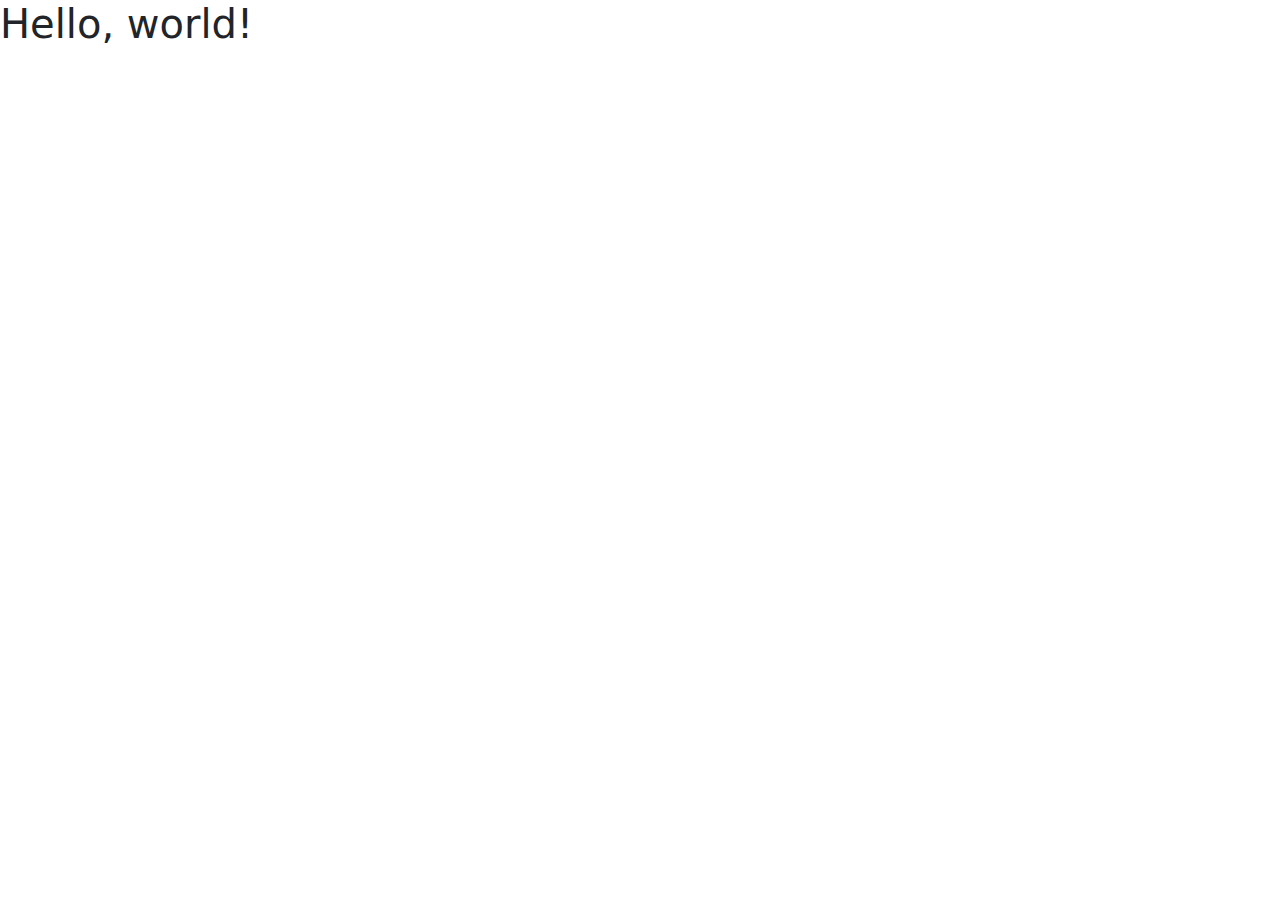
==== index.html @ e68e58ad "first commit" ====
<!doctype html>
<html lang="en">

<head>
    <meta charset="utf-8">
    <meta name="viewport" content="width=device-width, initial-scale=1">
    <title>Business Redesign - </title>
    <link href="https://cdn.jsdelivr.net/npm/bootstrap@5.3.3/dist/css/bootstrap.min.css" rel="stylesheet"
        integrity="sha384-QWTKZyjpPEjISv5WaRU9OFeRpok6YctnYmDr5pNlyT2bRjXh0JMhjY6hW+ALEwIH" crossorigin="anonymous">
        <link rel="stylesheet" href="./styles/styles.css">
</head>

<body>
    <h1>Hello, world!</h1>


    <script src="https://cdn.jsdelivr.net/npm/bootstrap@5.3.3/dist/js/bootstrap.bundle.min.js"
        integrity="sha384-YvpcrYf0tY3lHB60NNkmXc5s9fDVZLESaAA55NDzOxhy9GkcIdslK1eN7N6jIeHz"
        crossorigin="anonymous"></script>
    <script src="./scripts/app.js"></script>
</body>

</html>
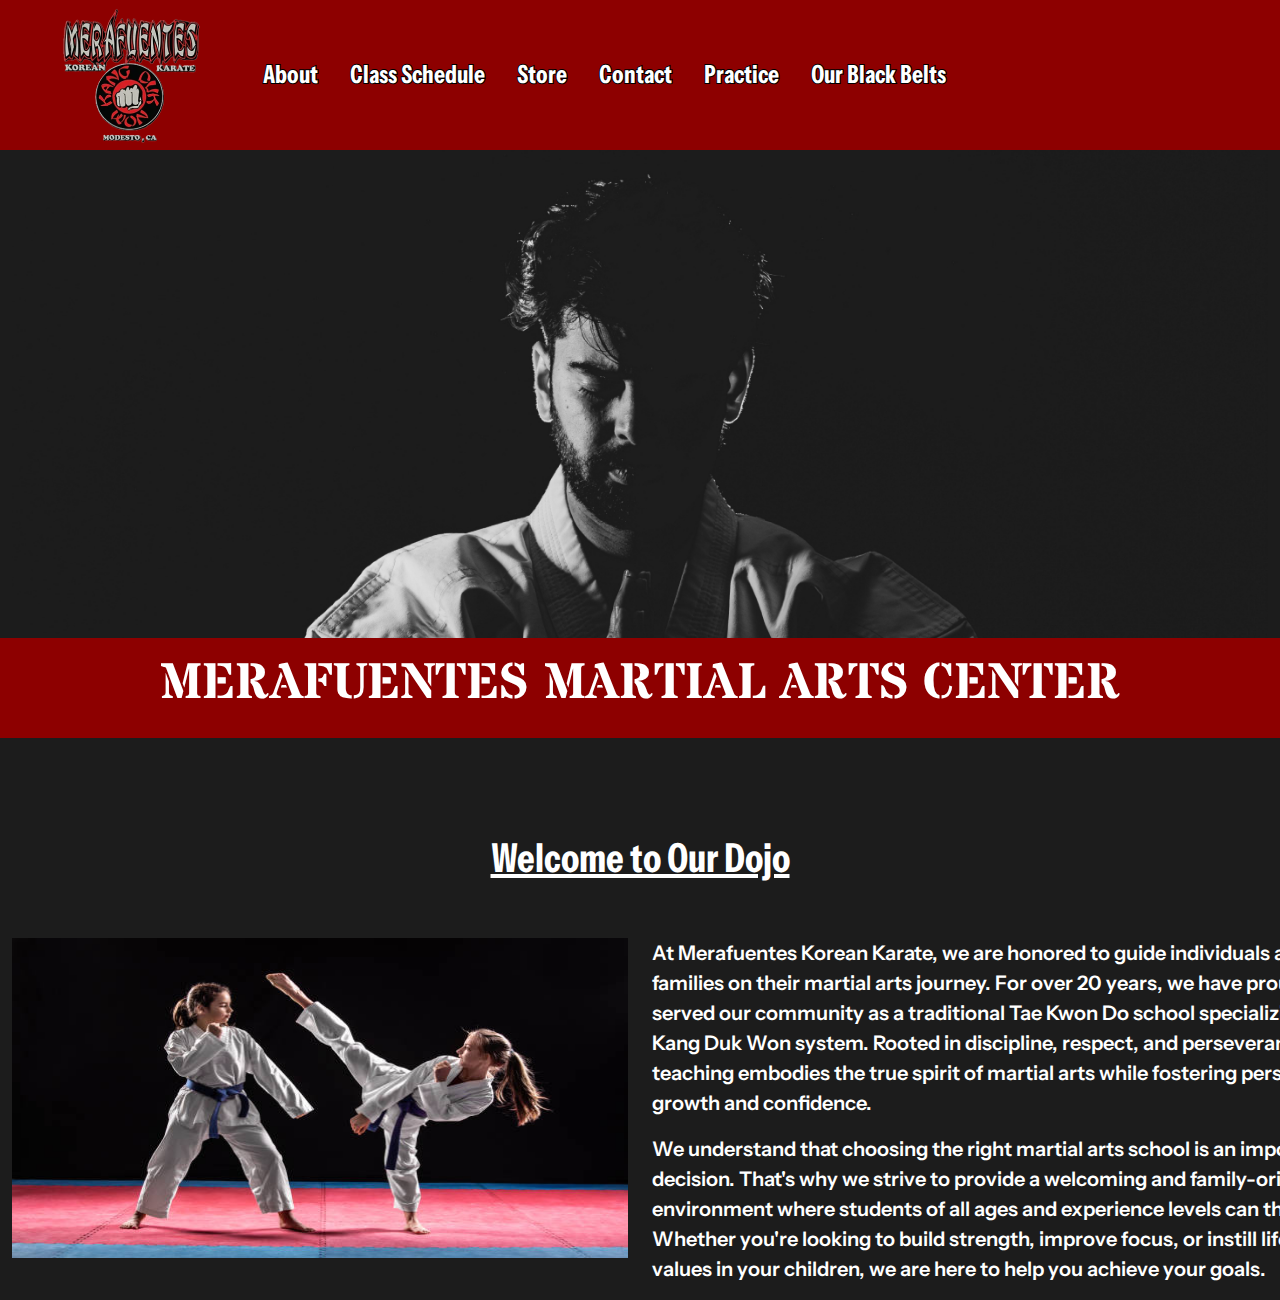
==== commit 5870f993: "home and about, fonts, some assets" ====
--- a/index.html
+++ b/index.html
@@ -4,14 +4,90 @@
 <head>
     <meta charset="utf-8">
     <meta name="viewport" content="width=device-width, initial-scale=1">
-    <title>Business Redesign - </title>
+    <title>Merafuentes Karate - Home Page</title>
     <link href="https://cdn.jsdelivr.net/npm/bootstrap@5.3.3/dist/css/bootstrap.min.css" rel="stylesheet"
         integrity="sha384-QWTKZyjpPEjISv5WaRU9OFeRpok6YctnYmDr5pNlyT2bRjXh0JMhjY6hW+ALEwIH" crossorigin="anonymous">
-        <link rel="stylesheet" href="./styles/styles.css">
+    <link rel="stylesheet" href="./styles/styles.css">
+    <link rel="stylesheet" href="./styles/tempStyles.css">
 </head>
 
 <body>
-    <h1>Hello, world!</h1>
+
+
+    <nav>
+        <div class="container-fluid NBG">
+            <div class="row">
+                <div class="col">
+                    <ul class="nav NBS d-flex align-items-center">
+                        <li>
+                            <a href="index.html"><img src="./assets/MLogo.png" alt="Dojo Logo"></a>
+                        </li>
+                        <li class="nav-item">
+                            <a class="nav-link NBC" aria-current="page" href="./pages/about.html">About</a>
+                        </li>
+                        <li class="nav-item">
+                            <a class="nav-link NBC" href="./pages/classSchedule.html">Class Schedule</a>
+                        </li>
+                        <li class="nav-item">
+                            <a class="nav-link NBC" href="./pages/store.html">Store</a>
+                        </li>
+                        <li class="nav-item">
+                            <a class="nav-link NBC" href="./pages/contact.html">Contact</a>
+                        </li>
+                        <li class="nav-item">
+                            <a class="nav-link NBC" href="./pages/practice.html">Practice</a>
+                        </li>
+                        <li class="nav-item">
+                            <a class="nav-link NBC" href="./pages/ourBlackBelts.html">Our Black Belts</a>
+                        </li>
+                    </ul>
+                </div>
+            </div>
+        </div>
+    </nav>
+
+
+    <section>
+        <div class="container-fluid pb-5">
+            <div class="row">
+                <div class="col">
+                    <img class="HBG" src="./assets/background 2.jpg" alt="Martial Artist Meditating">
+                </div>
+            </div>
+            <div class="row HCBG text-center d-flex align-items-center">
+                <h1 class="HFS">MERAFUENTES MARTIAL ARTS CENTER</h1>
+            </div>
+        </div>
+    </section>
+
+
+
+    <section>
+        <div class="container mt-5 text-center">
+            <div class="row">
+                <div class="col">
+                    <h2 class="HTS">Welcome to Our Dojo</h2>
+                </div>
+            </div>
+        </div>
+        <div class="container-fluid mt-5 d-flex justify-content-center">
+            <div class="row">
+                <div class="col-6 d-flex justify-content-center">
+                    <img class="CIS" src="./assets/card1.jpg" alt="High Side kick demonstration">
+                </div>
+                <div class="col-6">
+                    <p class="CTS">At Merafuentes Korean Karate, we are honored to guide individuals and families on their martial
+                        arts journey. For over 20 years, we have proudly served our community as a traditional Tae Kwon
+                        Do school specializing in the Kang Duk Won system. Rooted in discipline, respect, and
+                        perseverance, our teaching embodies the true spirit of martial arts while fostering personal
+                        growth and confidence.</p>
+                        <p class="CTS">
+                            We understand that choosing the right martial arts school is an important decision. That's why we strive to provide a welcoming and family-oriented environment where students of all ages and experience levels can thrive. Whether you're looking to build strength, improve focus, or instill lifelong values in your children, we are here to help you achieve your goals.
+                        </p>
+                </div>
+            </div>
+        </div>
+    </section>
 
 
     <script src="https://cdn.jsdelivr.net/npm/bootstrap@5.3.3/dist/js/bootstrap.bundle.min.js"
--- a/styles/styles.css
+++ b/styles/styles.css
@@ -0,0 +1,3 @@
+body {
+    background-color: #bc0000;
+}
--- a/styles/tempStyles.css
+++ b/styles/tempStyles.css
@@ -0,0 +1,86 @@
+@font-face {
+    font-family: 'Stencil';
+    src: url(../assets/fonts/StardosStencil-Bold.ttf);
+}
+@font-face {
+    font-family: 'instrument B';
+    src: url(../assets/fonts/InstrumentSans_Condensed-Bold.ttf);
+}
+@font-face {
+    font-family: instrumnet SB;
+    src: url(../assets/fonts/InstrumentSans-SemiBold.ttf);
+}
+
+body{
+    background-color: #1C1C1C;
+}
+
+
+
+/* Home */
+.NBG{
+    background-color: #8D0000;
+    height: 9.375rem;
+}
+
+.HBG{
+    width: 100%;
+}
+
+.NBS{
+    font-size: 25px;
+    color: #FFFFFF;
+    font-family: 'instrument B', 'Times New Roman', Times, serif;
+    stroke: black 1px;
+}
+
+.NBC{
+    -webkit-text-stroke: 2px black;
+    paint-order: stroke fill;
+    color: white;
+}
+
+.HCBG{
+    background-color: #8D0000;
+    height: 6.25rem;
+}
+
+.HFS{
+    font-family: 'Stencil', 'Times New Roman', Times, serif;
+    font-size: 50px;
+    color: white;
+}
+
+.HTS{
+    font-size: 40px;
+    font-family: 'instrument B';
+    color: white;
+    text-decoration: underline;
+}
+
+.CTS{
+    font-family: 'instrumnet SB', 'Times New Roman', Times, serif;
+    color: white;
+    font-size: 20px;
+    width: 44.688rem;
+}
+
+.CIS{
+    width: 40rem;
+    height: 20rem;
+}
+.ACIS{
+    width: 45rem;
+    height: 25rem;
+}
+/* Home */
+
+
+/* About */
+.ABTT{
+    font-family: instrument SB, 'Times New Roman', Times, serif;
+    width: 47.375rem;
+    color: white;
+    font-size: 35px;
+}
+/* About */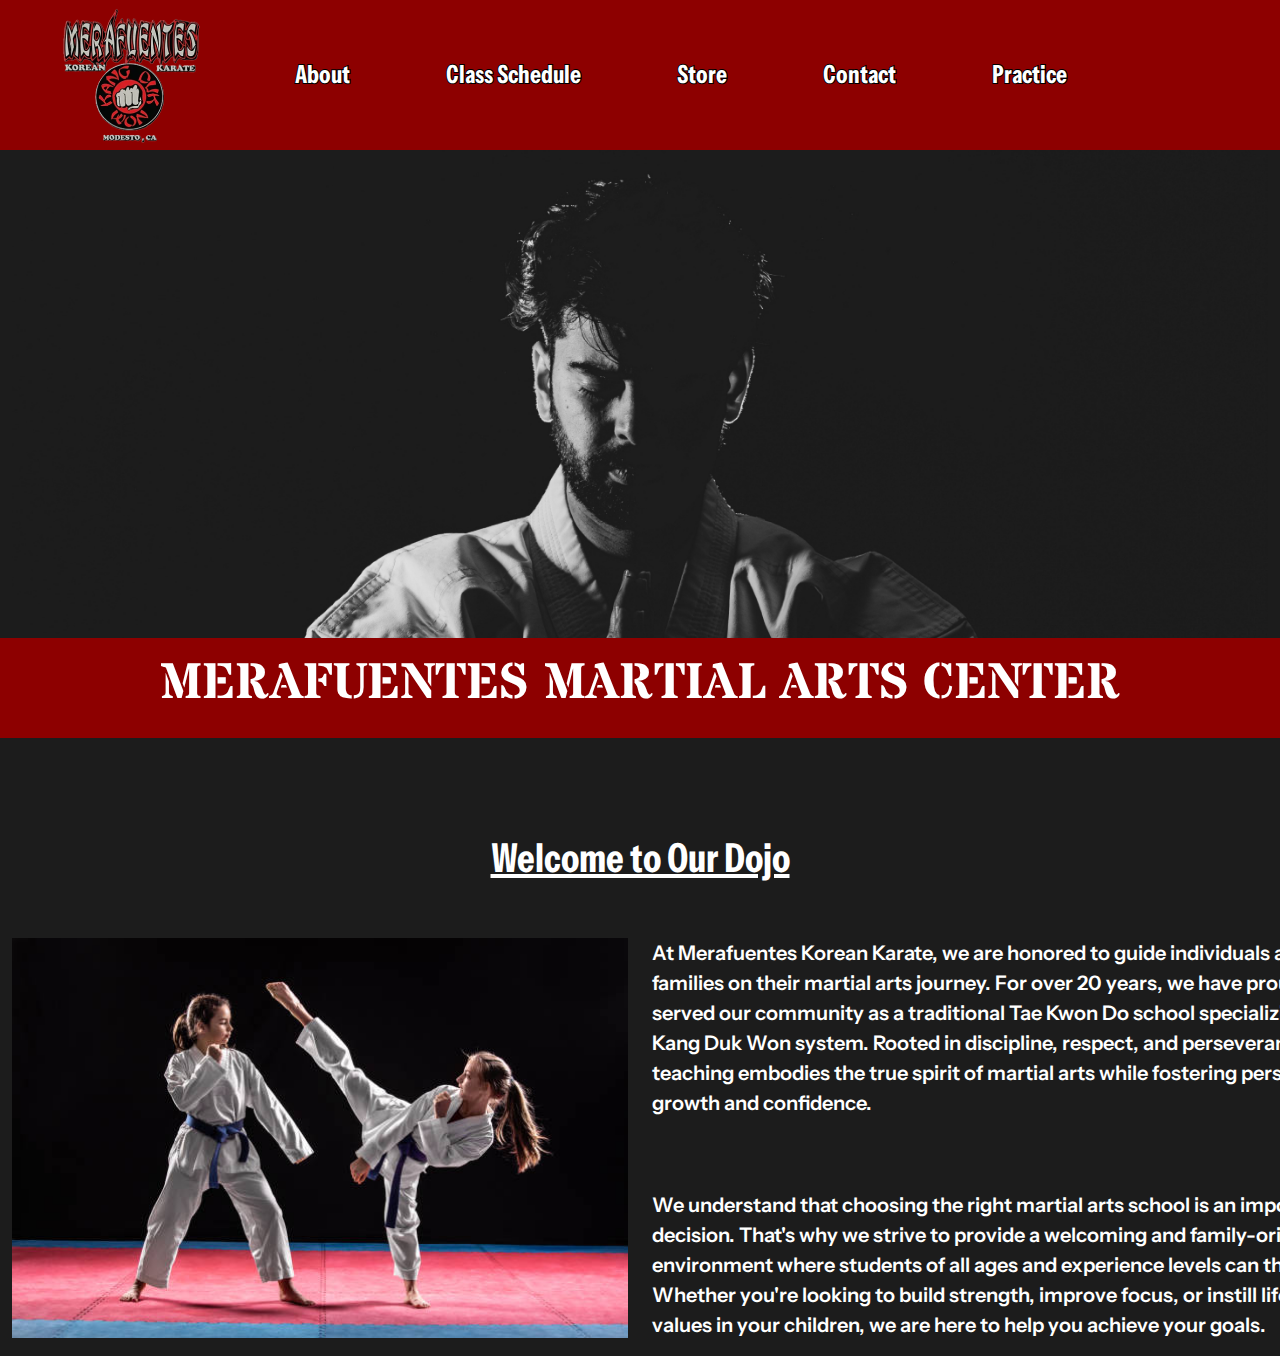
==== commit 6d4ee60d: "made some adjustments" ====
--- a/index.html
+++ b/index.html
@@ -76,14 +76,18 @@
                     <img class="CIS" src="./assets/card1.jpg" alt="High Side kick demonstration">
                 </div>
                 <div class="col-6">
-                    <p class="CTS">At Merafuentes Korean Karate, we are honored to guide individuals and families on their martial
+                    <p class="CTS pb-4">At Merafuentes Korean Karate, we are honored to guide individuals and families
+                        on their martial
                         arts journey. For over 20 years, we have proudly served our community as a traditional Tae Kwon
                         Do school specializing in the Kang Duk Won system. Rooted in discipline, respect, and
                         perseverance, our teaching embodies the true spirit of martial arts while fostering personal
                         growth and confidence.</p>
-                        <p class="CTS">
-                            We understand that choosing the right martial arts school is an important decision. That's why we strive to provide a welcoming and family-oriented environment where students of all ages and experience levels can thrive. Whether you're looking to build strength, improve focus, or instill lifelong values in your children, we are here to help you achieve your goals.
-                        </p>
+                    <p class="CTS mt-5">
+                        We understand that choosing the right martial arts school is an important decision. That's why
+                        we strive to provide a welcoming and family-oriented environment where students of all ages and
+                        experience levels can thrive. Whether you're looking to build strength, improve focus, or
+                        instill lifelong values in your children, we are here to help you achieve your goals.
+                    </p>
                 </div>
             </div>
         </div>
--- a/styles/styles.css
+++ b/styles/styles.css
@@ -1,3 +1,287 @@
+@font-face {
+    font-family: 'Stencil';
+    src: url(../assets/fonts/StardosStencil-Bold.ttf);
+}
+@font-face {
+    font-family: 'instrument B';
+    src: url(../assets/fonts/InstrumentSans_Condensed-Bold.ttf);
+}
+@font-face {
+    font-family: 'instrument SB';
+    src: url(../assets/fonts/InstrumentSans-SemiBold.ttf);
+}
+
 body {
-    background-color: #bc0000;
-}
+    background-color: #1C1C1C;
+}
+
+.container {
+    padding: 0 50px;
+}
+
+/* Class Schedule */
+
+.header {
+    font-size: 35px;
+    font-family: 'instrument SB';
+    color: white;
+    text-align: center;
+    margin: 0;
+    padding-top: 3rem;
+    padding-bottom: 2rem;
+}
+
+.scheduleGrid p {
+    font-family: 'instrument SB';
+    color: black;
+    margin: 22px 0;
+}
+
+.endText {
+    font-size: 25px;
+    color: white;
+    font-weight: bold;
+}
+
+.downloadGap button {
+    color: white;
+    background-color: #464646;
+    -webkit-text-stroke: 2px black;
+    paint-order: stroke fill;
+    border: 0;
+    border-radius: 10px;
+    padding: 10px;
+    margin: 10px 0;
+    width: 100%;
+    font-size: 25px;
+    font-weight: bold;
+}
+
+p.redtext {
+    color: #8D0000;
+}
+
+
+.scheduleGrid {
+    display: grid;
+    grid-template: repeat(10, 1fr) repeat(8, 1fr);
+    font-size: 25px;
+    column-gap: 10px;
+}
+
+.scheduleBgDarker1, .scheduleBgDarker2, .scheduleBgDarker3, .scheduleBgDarker4, .scheduleBgDarker5 {
+    background-color: #7E7E7E;
+    grid-column: 1 / 8;
+}
+
+.scheduleBgLighter1, .scheduleBgLighter2, .scheduleBgLighter3, .scheduleBgLighter4, .scheduleBgLighter5 {
+    background-color: #BDBDBD;
+    grid-column: 1 / 8;
+}
+
+.scheduleBgDarker1 {
+    grid-row: 1;
+}
+.scheduleBgDarker2 {
+    grid-row: 3;
+}
+.scheduleBgDarker3 {
+    grid-row: 5;
+}
+.scheduleBgDarker4 {
+    grid-row: 7;
+}
+.scheduleBgDarker5 {
+    grid-row: 9;
+}
+
+.scheduleBgLighter1 {
+    grid-row: 2;
+}
+.scheduleBgLighter2 {
+    grid-row: 4;
+}
+.scheduleBgLighter3 {
+    grid-row: 6;
+}
+.scheduleBgLighter4 {
+    grid-row: 8;
+}
+.scheduleBgLighter5 {
+    grid-row: 10;
+}
+
+.mondayGrid {
+    grid-area: 1 / 2;
+    text-align: center;
+}
+.tuesdayGrid {
+    grid-area: 1 / 3;
+    text-align: center;
+}
+.wednesdayGrid {
+    grid-area: 1 / 4;
+    text-align: center;
+}
+.thursdayGrid {
+    grid-area: 1 / 5;
+    text-align: center;
+}
+.fridayGrid {
+    grid-area: 1 / 6;
+    text-align: center;
+}
+.saturdayGrid {
+    grid-area: 1 / 7;
+    text-align: center;
+}
+
+.LilDragonsClassGrid {
+    grid-area: 2 / 1;
+    text-align: start;
+}
+.KidsBeginnerClassGrid {
+    grid-area: 3 / 1;
+    text-align: start;
+}
+.KidsIntermediateClassGrid {
+    grid-area: 4 / 1;
+    text-align: start;
+}
+.KidsAdvancedClassGrid {
+    grid-area: 5 / 1;
+    text-align: start;
+}
+.BeginnerAdultClassGrid {
+    grid-area: 6 / 1;
+    text-align: start;
+}
+.AdultAdvancedAndBBGrid {
+    grid-area: 7 / 1;
+    text-align: start;
+}
+.BlackBelts3rdDanAndUpGrid {
+    grid-area: 8 / 1;
+    text-align: start;
+}
+.DemoTeamGrid {
+    grid-area: 9 / 1;
+    text-align: start;
+}
+.LeadershipClassGrid {
+    grid-area: 10 / 1;
+    display: flex;
+    align-items: center;
+}
+
+.mondayTime1 {
+    grid-area: 2 / 2;
+}
+.mondayTime2 {
+    grid-area: 3 / 2;
+}
+.mondayTime3 {
+    grid-area: 4 / 2;
+}
+.mondayTime4 {
+    grid-area: 5 / 2;
+}
+.mondayTime5 {
+    grid-area: 6 / 2;
+}
+.mondayTime6 {
+    grid-area: 7 / 2;
+}
+.mondayTime7 {
+    grid-area: 10 / 2 / 10 / span 3;
+    text-align: start;
+}
+
+.tuesdayTime1 {
+    grid-area: 2 / 3;
+}
+.tuesdayTime2 {
+    grid-area: 3 / 3;
+}
+.tuesdayTime3 {
+    grid-area: 4 / 3;
+}
+.tuesdayTime4 {
+    grid-area: 5 / 3;
+}
+.tuesdayTime5 {
+    grid-area: 7 / 3;
+}
+
+.wednesdayTime1 {
+    grid-area: 2 / 4;
+}
+.wednesdayTime2 {
+    grid-area: 3 / 4;
+}
+.wednesdayTime3 {
+    grid-area: 4 / 4;
+}
+.wednesdayTime4 {
+    grid-area: 5 / 4;
+}
+.wednesdayTime5 {
+    grid-area: 6 / 4;
+}
+
+.thursdayTime1 {
+    grid-area: 2 / 5;
+}
+.thursdayTime2 {
+    grid-area: 3 / 5;
+}
+.thursdayTime3 {
+    grid-area: 4 / 5;
+}
+.thursdayTime4 {
+    grid-area: 5 / 5;
+}
+.thursdayTime5 {
+    grid-area: 6 / 5;
+}
+.thursdayTime6 {
+    grid-area: 7 / 5;
+}
+
+.fridayTime {
+    grid-area: 10 / 6;
+}
+
+.saturdayTime1 {
+    grid-area: 8 / 7;
+}
+.saturdayTime2 {
+    grid-area: 9 / 7;
+}
+
+
+
+.downloadBg {
+    background-color: #0E0E0E;
+    /* margin: 0; */
+    padding: 35px 5%;
+}
+
+.downloadGap {
+    column-gap: 8%;
+}
+
+/* Footer */
+footer {
+    height: 150px;
+    background-color: #8D0000;
+}
+
+footer p {
+    color: white;
+    font-size: 20px;
+    font-family: 'instrument SB';
+    -webkit-text-stroke: .2px black;
+    margin: 0;
+    padding-left: 3%;
+}--- a/styles/tempStyles.css
+++ b/styles/tempStyles.css
@@ -7,7 +7,7 @@
     src: url(../assets/fonts/InstrumentSans_Condensed-Bold.ttf);
 }
 @font-face {
-    font-family: instrumnet SB;
+    font-family: 'instrument SB';
     src: url(../assets/fonts/InstrumentSans-SemiBold.ttf);
 }
 
@@ -38,6 +38,7 @@
     -webkit-text-stroke: 2px black;
     paint-order: stroke fill;
     color: white;
+    padding: 3rem;
 }
 
 .HCBG{
@@ -59,15 +60,15 @@
 }
 
 .CTS{
-    font-family: 'instrumnet SB', 'Times New Roman', Times, serif;
+    font-family: 'instrument SB', 'Times New Roman', Times, serif;
     color: white;
     font-size: 20px;
     width: 44.688rem;
 }
 
 .CIS{
-    width: 40rem;
-    height: 20rem;
+    width: 45rem;
+    height: 25rem;
 }
 .ACIS{
     width: 45rem;
@@ -78,9 +79,112 @@
 
 /* About */
 .ABTT{
-    font-family: instrument SB, 'Times New Roman', Times, serif;
+    font-family: 'instrument SB', 'Times New Roman', Times, serif;
     width: 47.375rem;
     color: white;
     font-size: 35px;
 }
-/* About */+/* About */
+
+/* Black Belts */
+.BBSS{
+    width: 30rem;
+    height: 35rem;
+    background-color: rgba(0, 0, 0, 0.5);
+    padding: 2rem;
+    
+}
+
+.BBIS{
+    width: 100%;
+    height: 85%;
+    
+}
+
+.BBTS{
+    font-family: 'instrument B', 'Times New Roman', Times, serif;
+    font-size: 40px;
+    color: white;
+}
+/* Black Belts */
+
+/* Store */
+.SCS{
+    width: 100rem;
+    height: 31rem;
+    background-color: rgba(0, 0, 0, 0.2);
+    padding: 3rem;
+    margin-left: 9.5rem;
+}
+
+.SIS{
+    width: 25rem;
+    height: 25rem;
+}
+.STT{
+    font-family: 'instrument SB', 'Times New Roman', Times, serif;
+    color: white;
+    font-size: 35px;
+}
+.STS{
+    font-family: 'instrument SB', 'Times New Roman', Times, serif;
+    color: white;
+    font-size: 20px;
+}
+.SSB{
+    font-family: 'instrument B', 'Times New Roman', Times, serif;
+    font-size: 30px;
+    width: 15rem;
+    height: 4rem;
+    background-color: #464646;
+    color: white;
+    -webkit-text-stroke: 2px black;
+    paint-order: stroke fill;
+    border: 0;
+    border-radius: 10px;
+    margin-top: 2.5rem;
+    
+    
+}
+.SNBP{
+    margin-top: 5rem;
+}
+/* Store */
+
+/* Contact */
+.CUI{
+    width: 40rem;
+    height: 4.063rem;
+    font-size: 20px;
+}
+
+.CUIM{
+    width: 40rem;
+    height: 22.3rem;
+    font-size: 20px;
+}
+
+textarea{
+    resize: none;
+}
+
+.CUSB{
+    font-family: 'instrument B', 'Times New Roman', Times, serif;
+    font-size: 30px;
+    width: 15rem;
+    height: 4rem;
+    margin-left: 12rem;
+    background-color: #464646;
+    -webkit-text-stroke: 2px black;
+    paint-order: stroke fill;
+    border: 0;
+    border-radius: 10px;
+    color: white;
+    
+}
+.CUBG{
+    background-color: rgba(0, 0, 0, 0.2);
+    padding: 4rem 0 0 4rem;
+    height: 47rem;
+}
+/* Contact */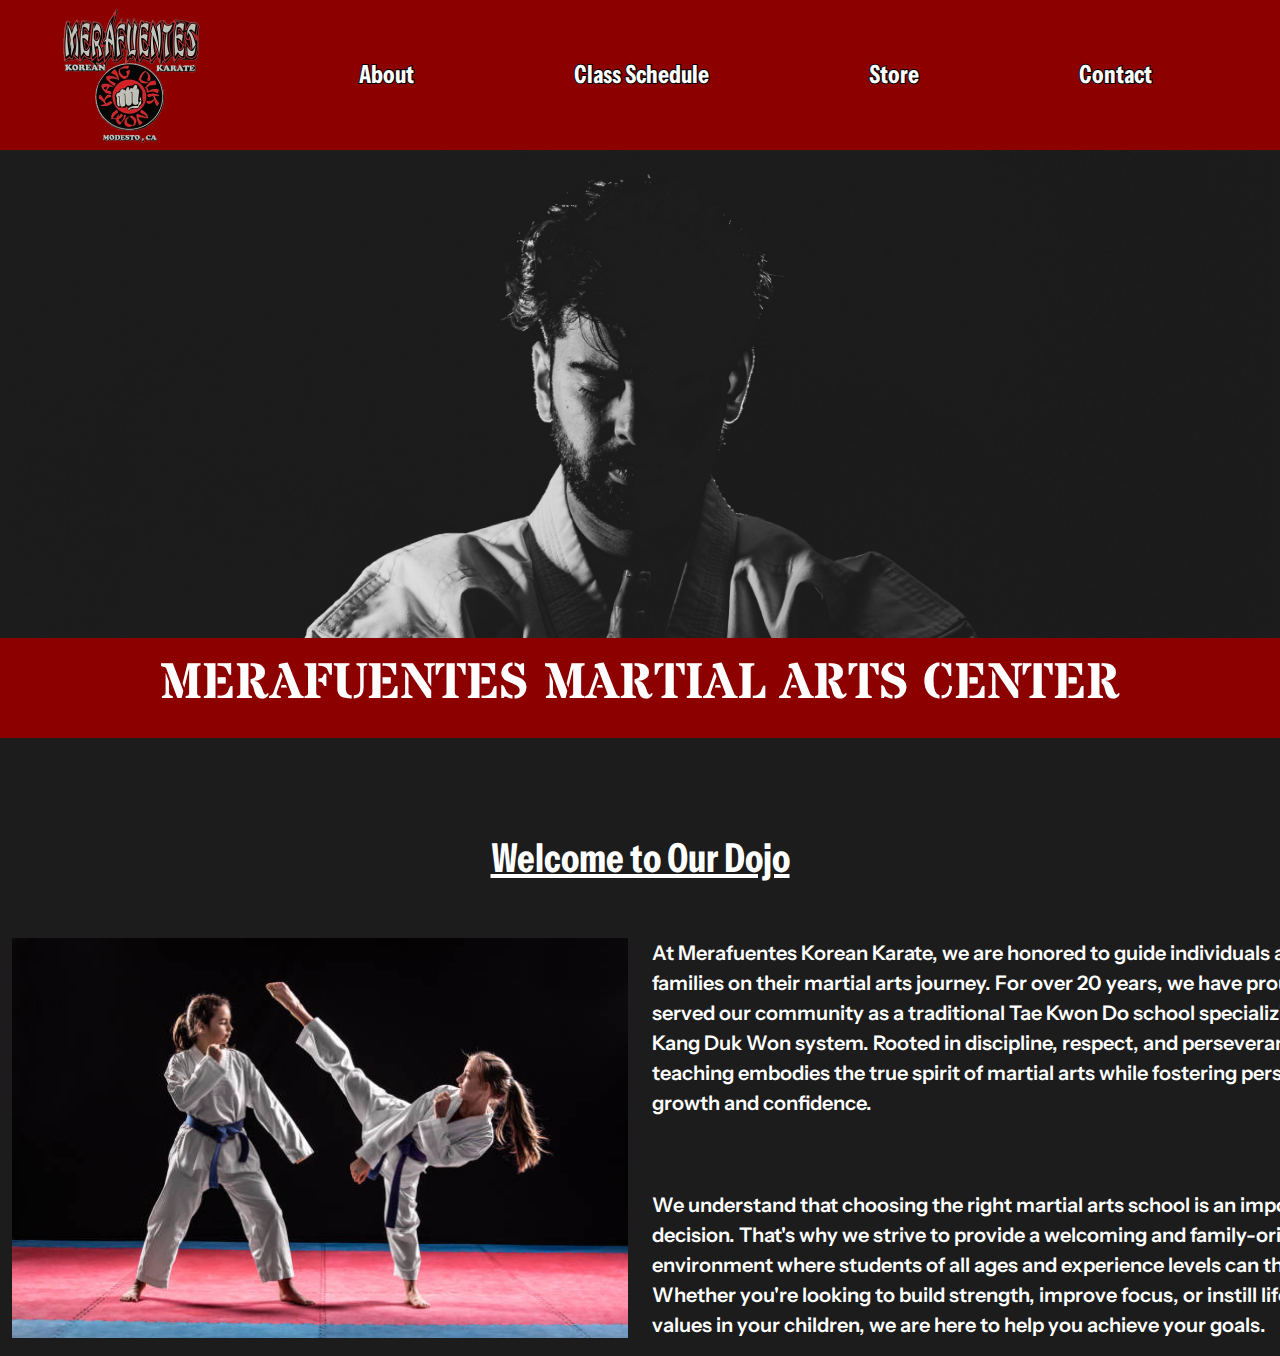
==== commit 53b877dc: "adjusted navbar" ====
--- a/index.html
+++ b/index.html
@@ -22,23 +22,23 @@
                         <li>
                             <a href="index.html"><img src="./assets/MLogo.png" alt="Dojo Logo"></a>
                         </li>
-                        <li class="nav-item">
-                            <a class="nav-link NBC" aria-current="page" href="./pages/about.html">About</a>
+                        <li class="nav-item MNB">
+                            <a class="NBC" aria-current="page" href="./pages/about.html">About</a>
                         </li>
-                        <li class="nav-item">
-                            <a class="nav-link NBC" href="./pages/classSchedule.html">Class Schedule</a>
+                        <li class="nav-item MNB">
+                            <a class="NBC" href="./pages/classSchedule.html">Class Schedule</a>
                         </li>
-                        <li class="nav-item">
-                            <a class="nav-link NBC" href="./pages/store.html">Store</a>
+                        <li class="nav-item MNB">
+                            <a class="NBC" href="./pages/store.html">Store</a>
                         </li>
-                        <li class="nav-item">
-                            <a class="nav-link NBC" href="./pages/contact.html">Contact</a>
+                        <li class="nav-item MNB">
+                            <a class="NBC" href="./pages/contact.html">Contact</a>
                         </li>
-                        <li class="nav-item">
-                            <a class="nav-link NBC" href="./pages/practice.html">Practice</a>
+                        <li class="nav-item MNB">
+                            <a class="NBC" href="./pages/practice.html">Practice</a>
                         </li>
-                        <li class="nav-item">
-                            <a class="nav-link NBC" href="./pages/ourBlackBelts.html">Our Black Belts</a>
+                        <li class="nav-item MNB">
+                            <a class="NBC" href="./pages/ourBlackBelts.html">Our Black Belts</a>
                         </li>
                     </ul>
                 </div>
--- a/styles/styles.css
+++ b/styles/styles.css
@@ -284,4 +284,12 @@
     -webkit-text-stroke: .2px black;
     margin: 0;
     padding-left: 3%;
+}
+
+
+
+@media (max-width: 991px) {
+    footer {
+        height: 316px;
+    }
 }--- a/styles/tempStyles.css
+++ b/styles/tempStyles.css
@@ -26,7 +26,9 @@
 .HBG{
     width: 100%;
 }
-
+.MNB{
+    margin-left: 4rem;
+}
 .NBS{
     font-size: 25px;
     color: #FFFFFF;
@@ -39,6 +41,7 @@
     paint-order: stroke fill;
     color: white;
     padding: 3rem;
+    text-decoration: none;
 }
 
 .HCBG{
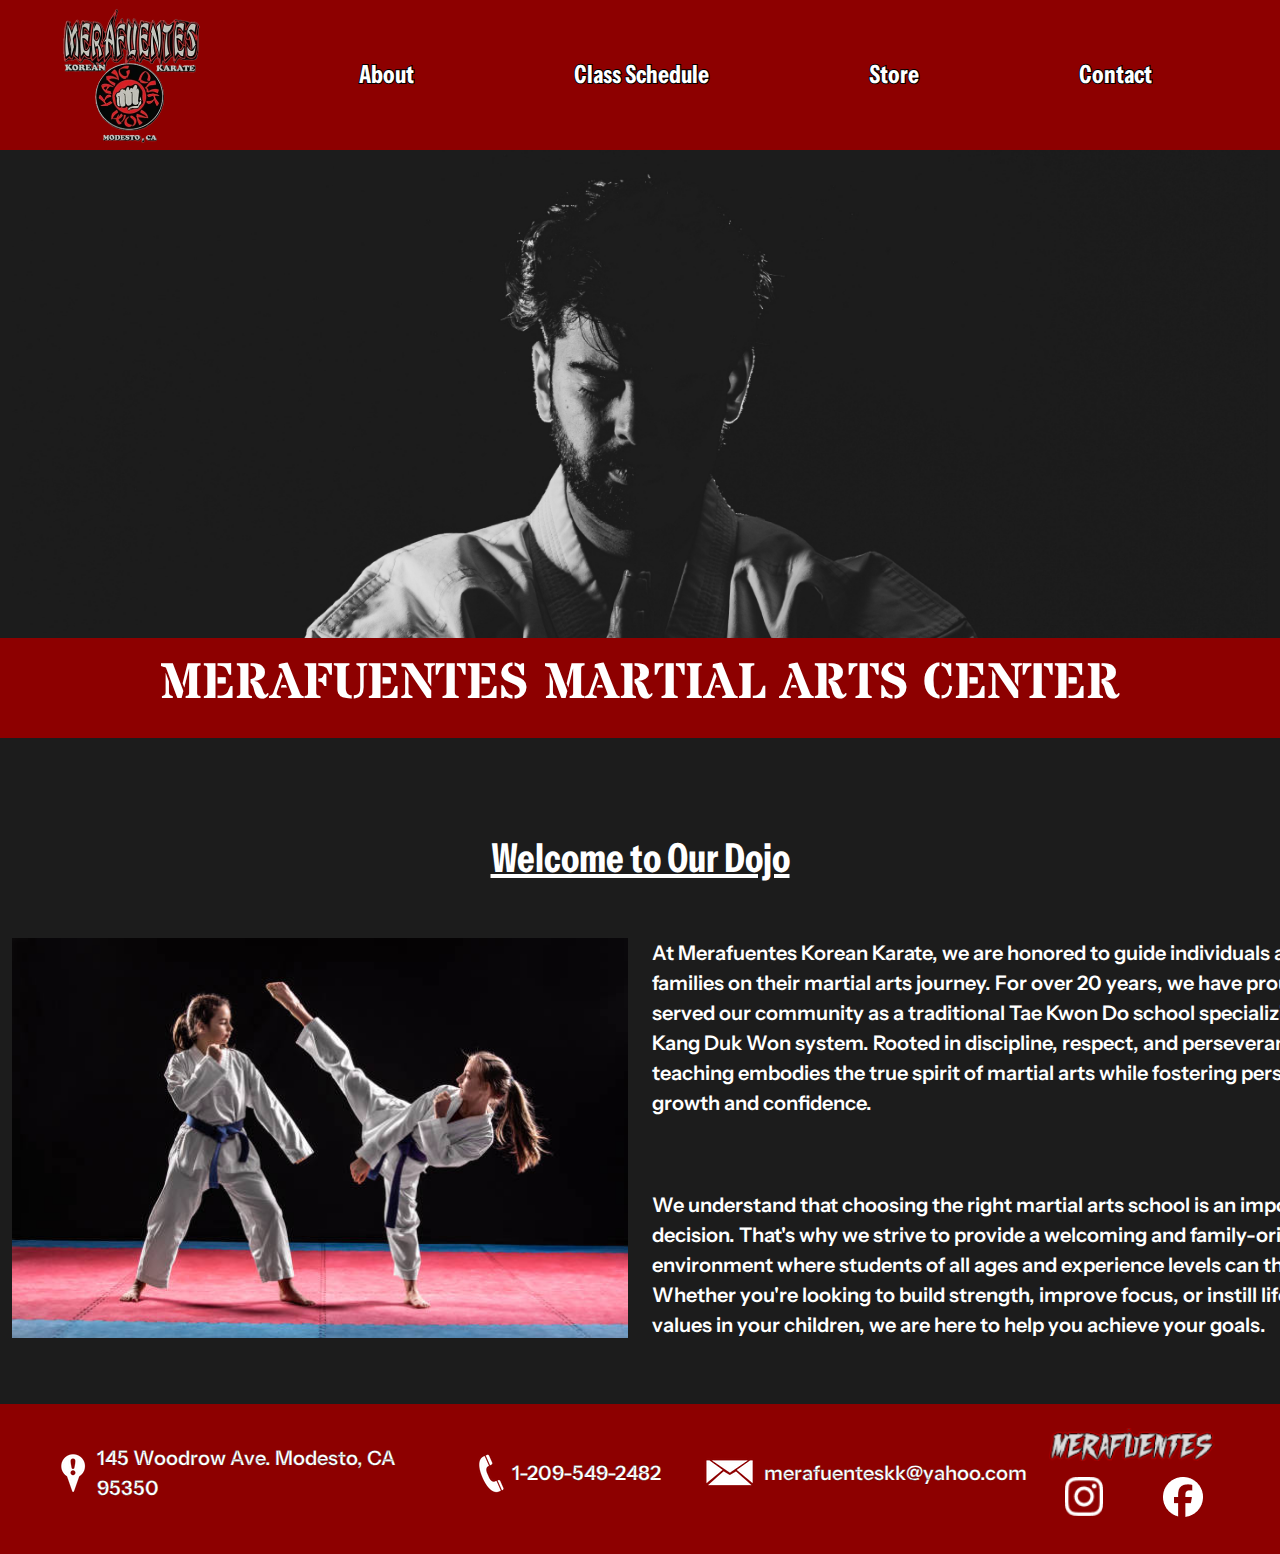
==== commit 61e5fb57: "added the footer to pages" ====
--- a/index.html
+++ b/index.html
@@ -70,7 +70,7 @@
                 </div>
             </div>
         </div>
-        <div class="container-fluid mt-5 d-flex justify-content-center">
+        <div class="container-fluid mt-5 d-flex justify-content-center pb-5">
             <div class="row">
                 <div class="col-6 d-flex justify-content-center">
                     <img class="CIS" src="./assets/card1.jpg" alt="High Side kick demonstration">
@@ -92,7 +92,39 @@
             </div>
         </div>
     </section>
-
+    <footer>
+        <div class="container-fluid">
+            <div class="row pt-4 px-5 row-gap-3">
+                <div class="col-lg-4 col-md-12 d-flex align-items-center justify-content-lg-center">
+                    <img src="../assets/Location.png" alt="">
+                    <p>145 Woodrow Ave. Modesto, CA 95350</p>
+                </div>
+                <div class="col-lg col-md-12 d-flex align-items-center justify-content-lg-center">
+                    <img src="../assets/Phone.png" alt="">
+                    <p>1-209-549-2482</p>
+                </div>
+                <div class="col-lg col-md-12 d-flex align-items-center justify-content-lg-center">
+                    <img src="../assets/Email.png" alt="">
+                    <p>merafuenteskk@yahoo.com</p>
+                </div>
+                <div class="col d-block d-lg-none"></div>
+                <div class="col-lg-2 col-5">
+                    <div class="row mb-3">
+                        <img src="../assets/footer-logo 1.png" alt="">
+                    </div>
+                    <div class="row">
+                        <div class="col d-flex justify-content-center">
+                            <img src="../assets/Instagram.png" alt="">
+                        </div>
+                        <div class="col d-flex justify-content-center">
+                            <img src="../assets/FaceBook.png" alt="">
+                        </div>
+                    </div>
+                </div>
+                <div class="col d-block d-lg-none"></div>
+            </div>
+        </div>
+    </footer>
 
     <script src="https://cdn.jsdelivr.net/npm/bootstrap@5.3.3/dist/js/bootstrap.bundle.min.js"
         integrity="sha384-YvpcrYf0tY3lHB60NNkmXc5s9fDVZLESaAA55NDzOxhy9GkcIdslK1eN7N6jIeHz"
--- a/styles/tempStyles.css
+++ b/styles/tempStyles.css
@@ -188,6 +188,6 @@
 .CUBG{
     background-color: rgba(0, 0, 0, 0.2);
     padding: 4rem 0 0 4rem;
-    height: 47rem;
+    height: 48.4rem;
 }
 /* Contact */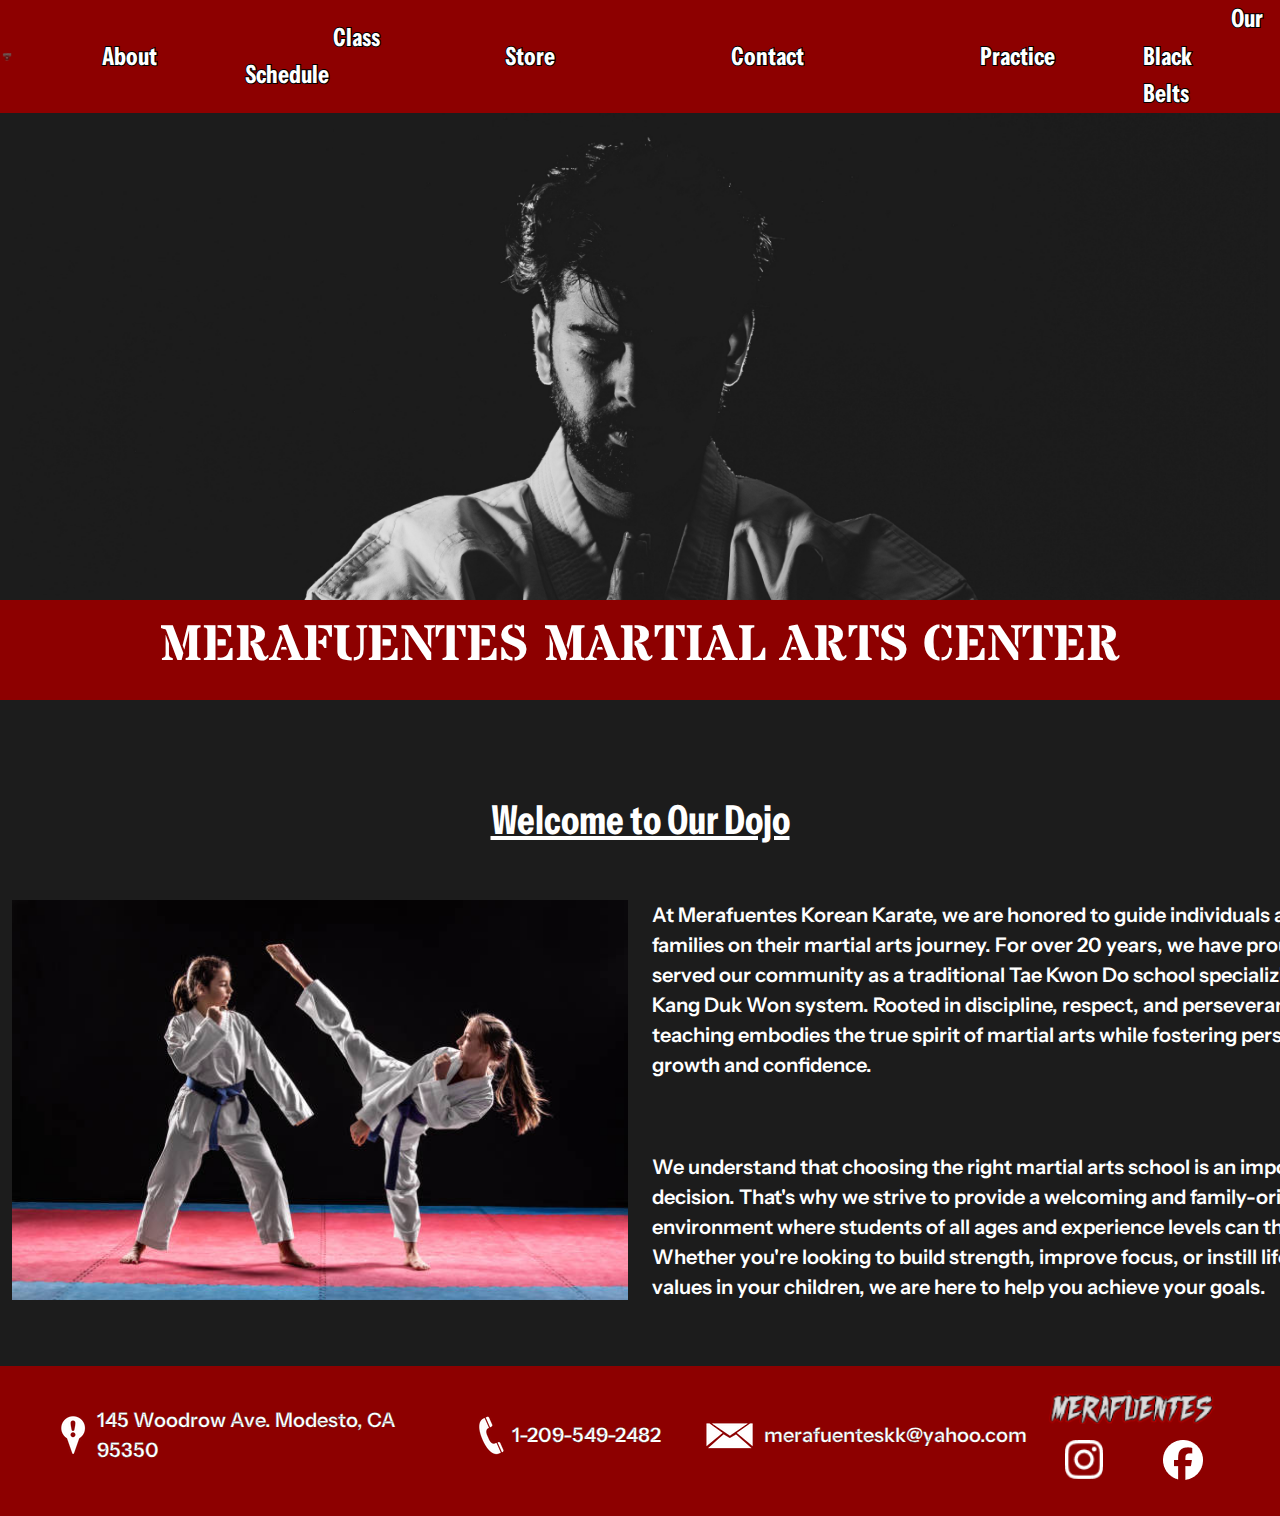
==== commit 181f5d8f: "Added and adjusted new navbar to all pages, added alt tags to the hamburger icon, moved all styles w" ====
--- a/index.html
+++ b/index.html
@@ -8,44 +8,44 @@
     <link href="https://cdn.jsdelivr.net/npm/bootstrap@5.3.3/dist/css/bootstrap.min.css" rel="stylesheet"
         integrity="sha384-QWTKZyjpPEjISv5WaRU9OFeRpok6YctnYmDr5pNlyT2bRjXh0JMhjY6hW+ALEwIH" crossorigin="anonymous">
     <link rel="stylesheet" href="./styles/styles.css">
-    <link rel="stylesheet" href="./styles/tempStyles.css">
+    
 </head>
 
 <body>
 
 
-    <nav>
-        <div class="container-fluid NBG">
-            <div class="row">
-                <div class="col">
-                    <ul class="nav NBS d-flex align-items-center">
-                        <li>
-                            <a href="index.html"><img src="./assets/MLogo.png" alt="Dojo Logo"></a>
-                        </li>
-                        <li class="nav-item MNB">
-                            <a class="NBC" aria-current="page" href="./pages/about.html">About</a>
-                        </li>
-                        <li class="nav-item MNB">
-                            <a class="NBC" href="./pages/classSchedule.html">Class Schedule</a>
-                        </li>
-                        <li class="nav-item MNB">
-                            <a class="NBC" href="./pages/store.html">Store</a>
-                        </li>
-                        <li class="nav-item MNB">
-                            <a class="NBC" href="./pages/contact.html">Contact</a>
-                        </li>
-                        <li class="nav-item MNB">
-                            <a class="NBC" href="./pages/practice.html">Practice</a>
-                        </li>
-                        <li class="nav-item MNB">
-                            <a class="NBC" href="./pages/ourBlackBelts.html">Our Black Belts</a>
-                        </li>
-                    </ul>
-                </div>
+    <nav class="navbar navbar-expand-lg p-0">
+        <div class="container-fluid px-0">
+            <a href="index.html"><img src="./assets/MLogo.png" alt="Dojo Logo" class="img-fluid"></a>
+            <button class="navbar-toggler me-3" type="button" data-bs-toggle="collapse"
+                data-bs-target="#navbarSupportedContent" aria-controls="navbarSupportedContent" aria-expanded="false"
+                aria-label="Toggle navigation">
+                <img src="../assets/Hamburger Menu.png" alt="Hamburger Menu Icon">
+            </button>
+            <div class="collapse navbar-collapse px-0" id="navbarSupportedContent">
+                <ul class="navbar-nav me-auto mb-2 mb-md-0 NBS d-flex align-items-center">
+                    <li class="nav-item">
+                        <a class=" NBC" aria-current="page" href="./pages/about.html">About</a>
+                    </li>
+                    <li>
+                        <a class=" NBC" href="./pages/classSchedule.html">Class Schedule</a>
+                    </li>
+                    <li>
+                        <a class=" NBC" href="./pages/store.html">Store</a>
+                    </li>
+                    <li>
+                        <a class=" NBC" href="./pages/contact.html">Contact</a>
+                    </li>
+                    <li>
+                        <a class=" NBC" href="./pages/practice.html">Practice</a>
+                    </li>
+                    <li>
+                        <a class=" NBC" href="./pages/ourBlackBelts.html">Our Black Belts</a>
+                    </li>
+                </ul>
             </div>
         </div>
     </nav>
-
 
     <section>
         <div class="container-fluid pb-5">
@@ -71,11 +71,11 @@
             </div>
         </div>
         <div class="container-fluid mt-5 d-flex justify-content-center pb-5">
-            <div class="row">
-                <div class="col-6 d-flex justify-content-center">
+            <div class="row" id="mobileRes">
+                <div class="col-md-6 d-flex justify-content-center">
                     <img class="CIS" src="./assets/card1.jpg" alt="High Side kick demonstration">
                 </div>
-                <div class="col-6">
+                <div class="col-md-6">
                     <p class="CTS pb-4">At Merafuentes Korean Karate, we are honored to guide individuals and families
                         on their martial
                         arts journey. For over 20 years, we have proudly served our community as a traditional Tae Kwon
--- a/styles/styles.css
+++ b/styles/styles.css
@@ -18,6 +18,8 @@
 .container {
     padding: 0 50px;
 }
+
+
 
 /* Class Schedule */
 
@@ -259,6 +261,32 @@
     grid-area: 9 / 7;
 }
 
+.darkerBg {
+    background-color: #7E7E7E;
+}
+.lighterBg {
+    background-color: #BDBDBD;
+}
+
+.btn, .dropdown-menu {
+    border-radius: 0;
+    width: 100%;
+    font-family: 'instrument SB';
+    font-size: 25px;
+    color: black;
+}
+
+.btn{
+    height: 75px;
+}
+
+.dropdown-menu {
+    background-color: #BDBDBD;
+}
+
+.dropdown-item {
+    color:#8D0000
+}
 
 
 .downloadBg {
@@ -271,9 +299,25 @@
     column-gap: 8%;
 }
 
+/* NavBar */
+nav {
+    height: 100%;
+    background-color: #8D0000;
+}
+
+.navbar-nav {
+    background-color: #8D0000;
+    padding: 0;
+    margin: 0;
+}
+
+.navbar-toggler {
+    border: 0;
+}
+
 /* Footer */
 footer {
-    height: 150px;
+    height: 9.375rem;
     background-color: #8D0000;
 }
 
@@ -292,4 +336,272 @@
     footer {
         height: 316px;
     }
+}
+
+
+/* Home */
+
+
+.HBG{
+    width: 100%;
+}
+.MNB{
+    margin-left: 4rem;
+}
+.NBS{
+    font-size: 25px;
+    color: #FFFFFF;
+    font-family: 'instrument B', 'Times New Roman', Times, serif;
+    stroke: black 1px;
+}
+
+.NBC{
+    -webkit-text-stroke: 2px black;
+    paint-order: stroke fill;
+    color: white;
+    padding: 3rem;
+    margin: 0 2.5rem;
+    text-decoration: none;
+    font-size: 25px;
+}
+
+.HCBG{
+    background-color: #8D0000;
+    height: 6.25rem;
+}
+
+.HFS{
+    font-family: 'Stencil', 'Times New Roman', Times, serif;
+    font-size: 50px;
+    color: white;
+}
+
+.HTS{
+    font-size: 40px;
+    font-family: 'instrument B';
+    color: white;
+    text-decoration: underline;
+}
+
+.CTS{
+    font-family: 'instrument SB', 'Times New Roman', Times, serif;
+    color: white;
+    font-size: 20px;
+    width: 44.688rem;
+}
+
+.CIS{
+    width: 45rem;
+    height: 25rem;
+}
+.ACIS{
+    width: 45rem;
+    height: 25rem;
+}
+/* Home */
+
+
+/* About */
+.ABTT{
+    font-family: 'instrument SB', 'Times New Roman', Times, serif;
+    width: 47.375rem;
+    color: white;
+    font-size: 35px;
+}
+/* About */
+
+/* Black Belts */
+.BBSS{
+    width: 30rem;
+    height: 35rem;
+    background-color: rgba(0, 0, 0, 0.5);
+    padding: 2rem;
+    
+}
+
+.BBIS{
+    width: 100%;
+    height: 85%;
+    
+}
+
+.BBTS{
+    font-family: 'instrument B', 'Times New Roman', Times, serif;
+    font-size: 40px;
+    color: white;
+}
+/* Black Belts */
+
+/* Store */
+.SCS{
+    width: 100rem;
+    height: 31rem;
+    background-color: rgba(0, 0, 0, 0.2);
+    padding: 3rem;
+    margin-left: 9.5rem;
+}
+
+.SIS{
+    width: 25rem;
+    height: 25rem;
+}
+.STT{
+    font-family: 'instrument SB', 'Times New Roman', Times, serif;
+    color: white;
+    font-size: 35px;
+}
+.STS{
+    font-family: 'instrument SB', 'Times New Roman', Times, serif;
+    color: white;
+    font-size: 20px;
+}
+.SSB{
+    font-family: 'instrument B', 'Times New Roman', Times, serif;
+    font-size: 30px;
+    width: 15rem;
+    height: 4rem;
+    background-color: #464646;
+    color: white;
+    -webkit-text-stroke: 2px black;
+    paint-order: stroke fill;
+    border: 0;
+    border-radius: 10px;
+    margin-top: 2.5rem;
+    
+    
+}
+.SNBP{
+    margin-top: 5rem;
+}
+/* Store */
+
+/* Contact */
+.CUI{
+    width: 40rem;
+    height: 4.063rem;
+    font-size: 20px;
+}
+
+.CUIM{
+    width: 40rem;
+    height: 22.3rem;
+    font-size: 20px;
+}
+
+textarea{
+    resize: none;
+}
+
+.CUSB{
+    font-family: 'instrument B', 'Times New Roman', Times, serif;
+    font-size: 30px;
+    width: 15rem;
+    height: 4rem;
+    margin-left: 12rem;
+    background-color: #464646;
+    -webkit-text-stroke: 2px black;
+    paint-order: stroke fill;
+    border: 0;
+    border-radius: 10px;
+    color: white;
+    
+}
+.CUBG{
+    background-color: rgba(0, 0, 0, 0.2);
+    padding: 4rem 0 0 4rem;
+    height: 48.4rem;
+}
+/* Contact */
+
+
+
+
+@media screen and (max-width: 425px) {
+    /* Mobile Home */
+   .CTS{
+    margin-top: 1rem;
+    width: 25rem;
+   }
+   .HCBG{
+    height: 11rem;
+
+   }
+   .CIS{
+    width: 25rem;
+    height: 15rem;
+   }
+   #mobileRes{
+    max-width: 425px;
+   }
+   /* Mobile Home */
+
+   /* Mobile About */
+   .ACIS{
+    width: 25rem;
+    height: 15rem;
+   }
+   .ABTT{
+    margin-top: 1rem;
+    width: 25rem;
+   }
+   /* Mobile About */
+
+
+   /* Mobile Contact */
+   #MobileShow{
+    display: none;
+   }
+   .CUI{
+    width: 20rem;
+   }
+   .CUIM{
+    width: 20rem;
+   }
+   .CUSB{
+    margin-left: 2.5rem;
+   }
+   .CUBG{
+    width: 25rem;
+    padding: 1.5rem;
+   }
+   /* Mobile Contact */
+
+   /* Mobile Practice */
+   #vidSize{
+    width: 24.688rem;
+    height: 13.188rem;
+   }
+   /* Mobile Practice */
+
+   /* Mobile Black Belts */
+    .BBSS{
+    margin-top: 1rem;
+    }
+   /* Mobile Black Belts */
+
+   /* Mobile Store */
+    .SCS{
+        width: 23.688rem;
+        height: 68.625rem;
+        padding: 2rem 1rem;
+        margin-left: 1.5rem;
+    }
+    .STS{
+        width: 20rem;
+    }
+    .SIS{
+        width: 20rem;
+        height: 19.938rem;
+        
+    }
+    .SNBP{
+        margin-top: 0;
+    }
+    #shorterCard{
+        height: 58rem;
+    }
+    .SSB{
+        margin-left: 2rem;
+    }
+   /* Mobile Store */
 }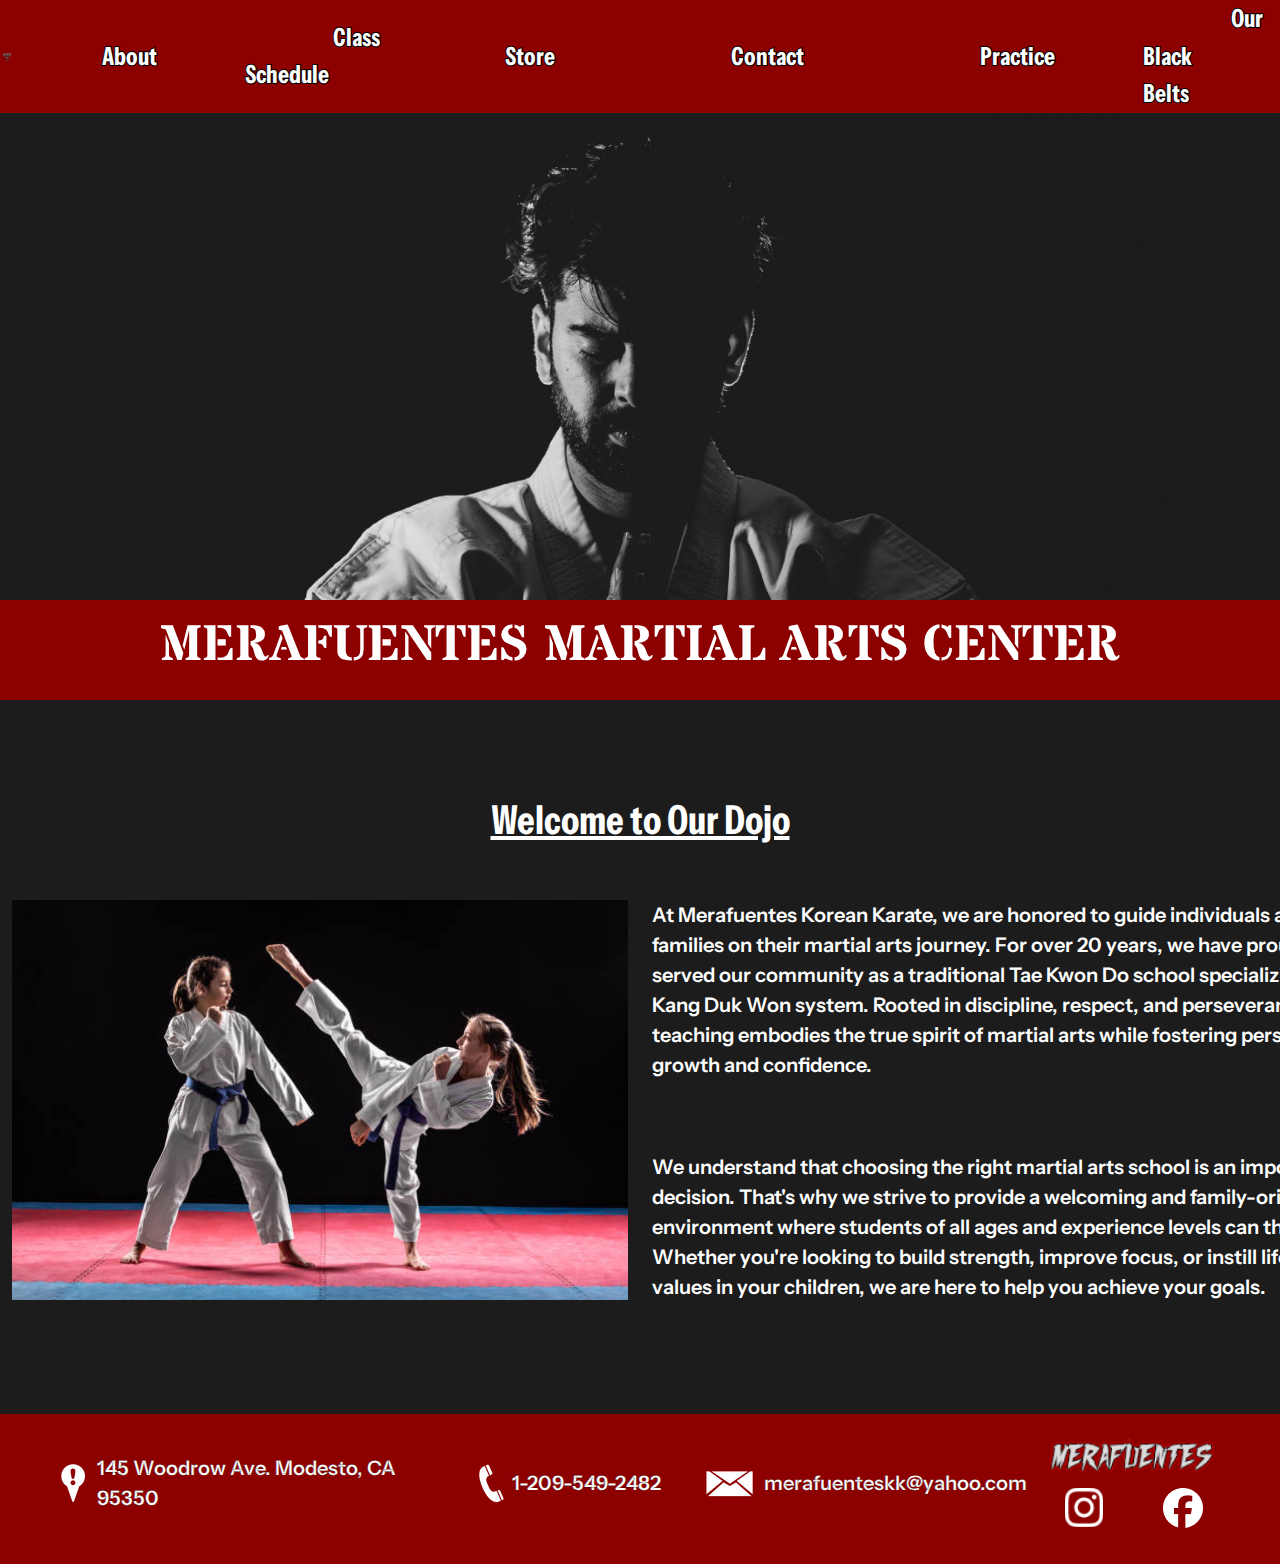
==== commit 2f0380c2: "added alt tags to the footer icons of all the pages" ====
--- a/index.html
+++ b/index.html
@@ -93,31 +93,31 @@
         </div>
     </section>
     <footer>
-        <div class="container-fluid">
+        <div class="container-fluid mt-5">
             <div class="row pt-4 px-5 row-gap-3">
                 <div class="col-lg-4 col-md-12 d-flex align-items-center justify-content-lg-center">
-                    <img src="../assets/Location.png" alt="">
+                    <img src="./assets/Location.png" alt="location pin icon">
                     <p>145 Woodrow Ave. Modesto, CA 95350</p>
                 </div>
                 <div class="col-lg col-md-12 d-flex align-items-center justify-content-lg-center">
-                    <img src="../assets/Phone.png" alt="">
+                    <img src="./assets/Phone.png" alt="phone icon">
                     <p>1-209-549-2482</p>
                 </div>
                 <div class="col-lg col-md-12 d-flex align-items-center justify-content-lg-center">
-                    <img src="../assets/Email.png" alt="">
+                    <img src="./assets/Email.png" alt="letter icon">
                     <p>merafuenteskk@yahoo.com</p>
                 </div>
                 <div class="col d-block d-lg-none"></div>
                 <div class="col-lg-2 col-5">
                     <div class="row mb-3">
-                        <img src="../assets/footer-logo 1.png" alt="">
+                        <img src="./assets/footer-logo 1.png" alt="footer logo icon">
                     </div>
                     <div class="row">
                         <div class="col d-flex justify-content-center">
-                            <img src="../assets/Instagram.png" alt="">
+                            <img src="./assets/Instagram.png" alt="instagram icon">
                         </div>
                         <div class="col d-flex justify-content-center">
-                            <img src="../assets/FaceBook.png" alt="">
+                            <img src="./assets/FaceBook.png" alt="facebook icon">
                         </div>
                     </div>
                 </div>
